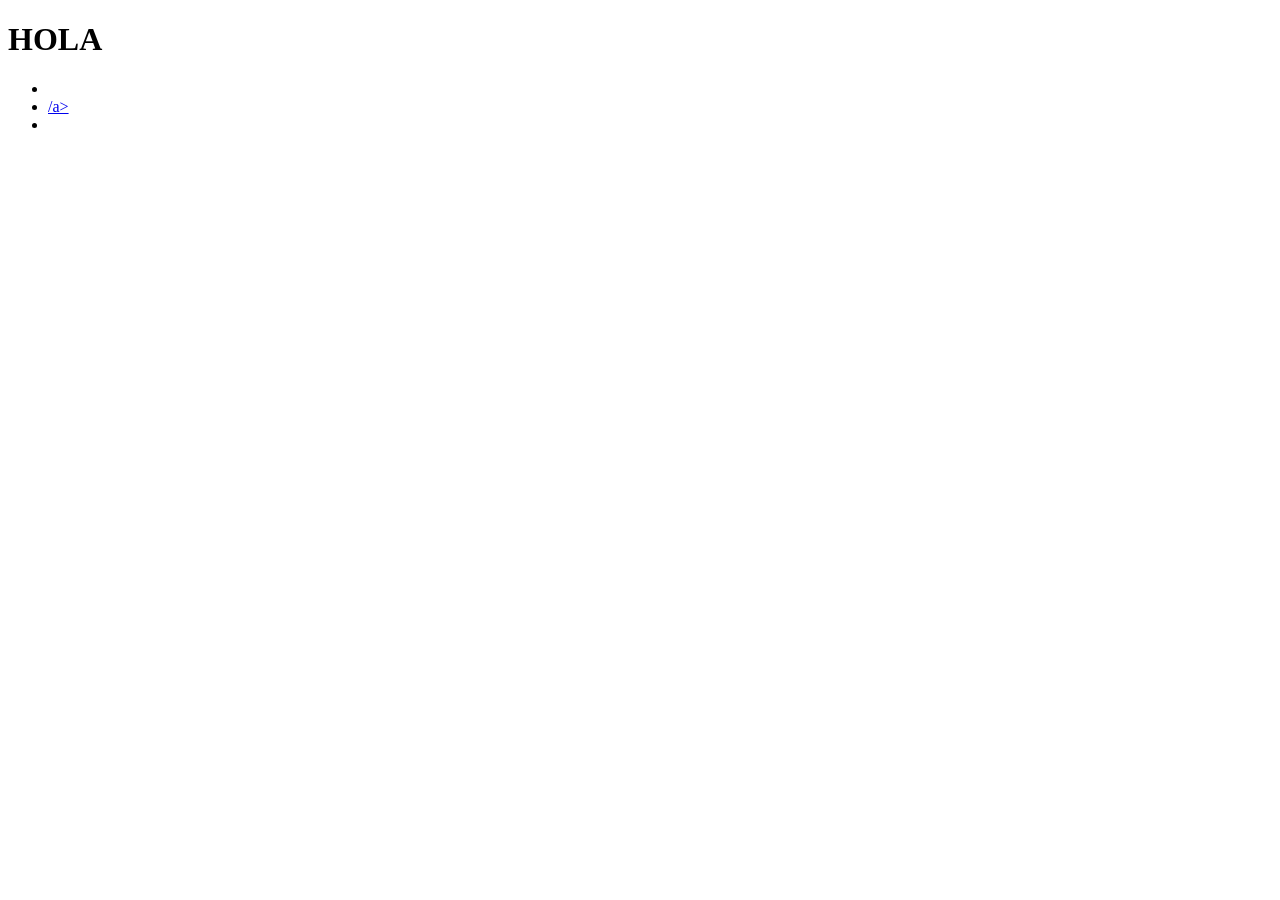
==== enfoque.html @ e113c80b "org archivos" ====
<!DOCTYPE html>
<html lang="es">
<head>
<meta charset="utf-8">
<title></title>
</head>
<body>
<h1>HOLA</h1>
<h2></h2>
<h3></h3>
<nav>
<ul>
 <li><a href="index.html"></a></li>
 <li><a href="proceso.html">/a></li>
 <li><a href="materiales.html"></a></li>
</ul>
</nav>
<h3></h3>
<p></p>



<h3></h3>
<p></p>

</body>

</html>
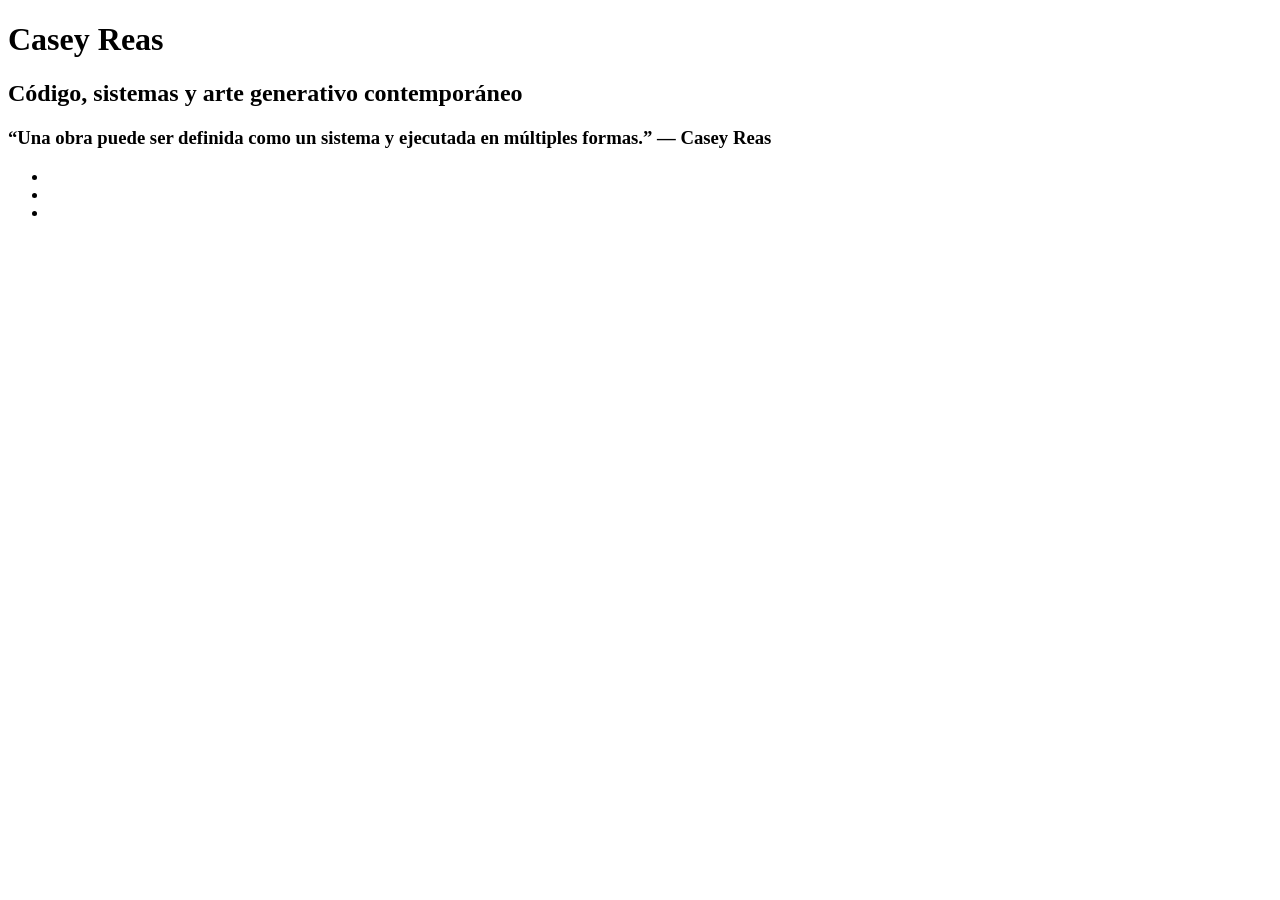
==== commit fe5497c7: "13-5" ====
--- a/enfoque.html
+++ b/enfoque.html
@@ -2,26 +2,32 @@
 <html lang="es">
 <head>
 <meta charset="utf-8">
-<title></title>
+<title>Sistemas, reglas y variación</title>
+<link href="estilos.css" rel="stylesheet">
 </head>
 <body>
-<h1>HOLA</h1>
-<h2></h2>
-<h3></h3>
-<nav>
-<ul>
- <li><a href="index.html"></a></li>
- <li><a href="proceso.html">/a></li>
- <li><a href="materiales.html"></a></li>
-</ul>
-</nav>
-<h3></h3>
-<p></p>
-
-
-
-<h3></h3>
-<p></p>
+    <header>
+        <h1>Casey Reas</h1>
+        <h2>Código, sistemas y arte generativo contemporáneo</h2>
+        <h3>“Una obra puede ser definida como un sistema y ejecutada en múltiples formas.” — Casey Reas</h3>
+        <nav>
+            <ul>
+                <li><a href="index.html"></a></li>
+                <li><a href="enfoque.html"></li></a></li>
+                <li><a href="rol.html"></a></li>
+            </ul>
+        </nav>
+    </header>
+    <main>
+        <section>
+            <h3></h3>
+            <p></p>
+        </section>
+         <section>
+            <h3></h3>
+            <p></p>
+        </section>
+    </main>
 
 </body>
 
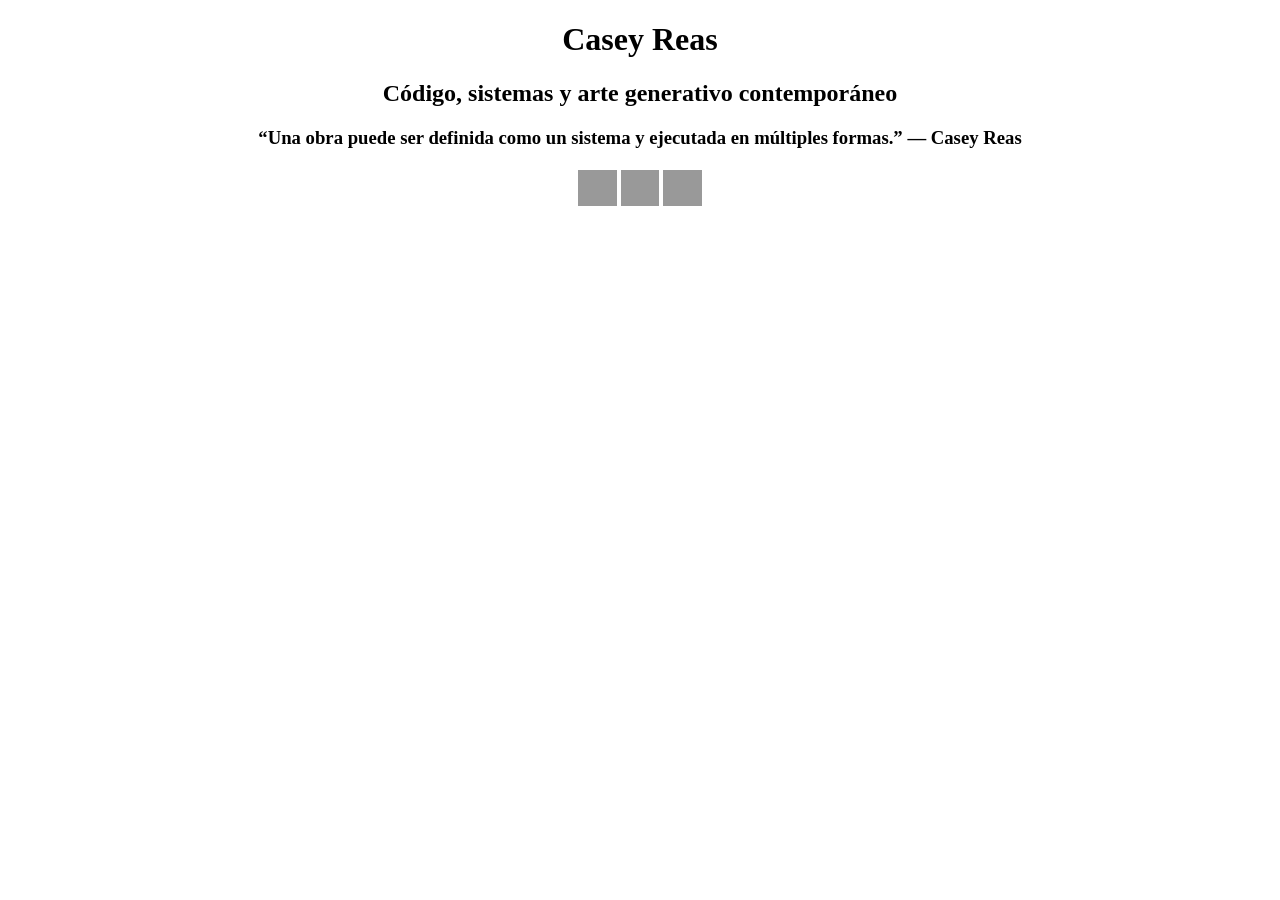
==== commit 64cd2584: "16-5" ====
--- a/enfoque.html
+++ b/enfoque.html
@@ -3,7 +3,7 @@
 <head>
 <meta charset="utf-8">
 <title>Sistemas, reglas y variación</title>
-<link href="estilos.css" rel="stylesheet">
+<link href="css/estilos.css" rel="stylesheet">
 </head>
 <body>
     <header>
--- a/css/estilos.css
+++ b/css/estilos.css
@@ -0,0 +1,54 @@
+*{
+    box-sizing: border-box;
+}
+
+html {
+	margin: 0;
+	padding: 0;
+    box-sizing: border-box;
+} /* lo recomenda la IA*/
+
+header {
+  display: block;
+  text-align: center;
+}
+/* 
+nav ul {
+  display: inline-block;
+  list-style: none;
+  padding: 0;
+  margin: 0;
+}*/
+
+nav ul{
+    padding: 0;
+    margin: 0;
+    list-style: none;
+}
+nav li{
+    display: inline-block;
+}
+nav a {
+	font-size: 1.2em;
+	line-height: 2.2em;
+	padding: 0.4em 1em;
+	text-align: center;
+	text-decoration: none;
+}
+
+nav a:link {
+	background-color: #999;
+	color: #000;
+}/*CAMBIA LOS COLORES DESPUES*/
+nav a:visited {
+	background-color: #999;
+	color: #000;
+}/*CAMBIA LOS COLORES DESPUES*/
+nav a:hover {
+	background-color: #000;
+	color: #FFF;
+}
+nav a:active {
+	background-color: #F00;
+	color: #FFF;
+}/*CAMBIA LOS COLORES DESPUES*/
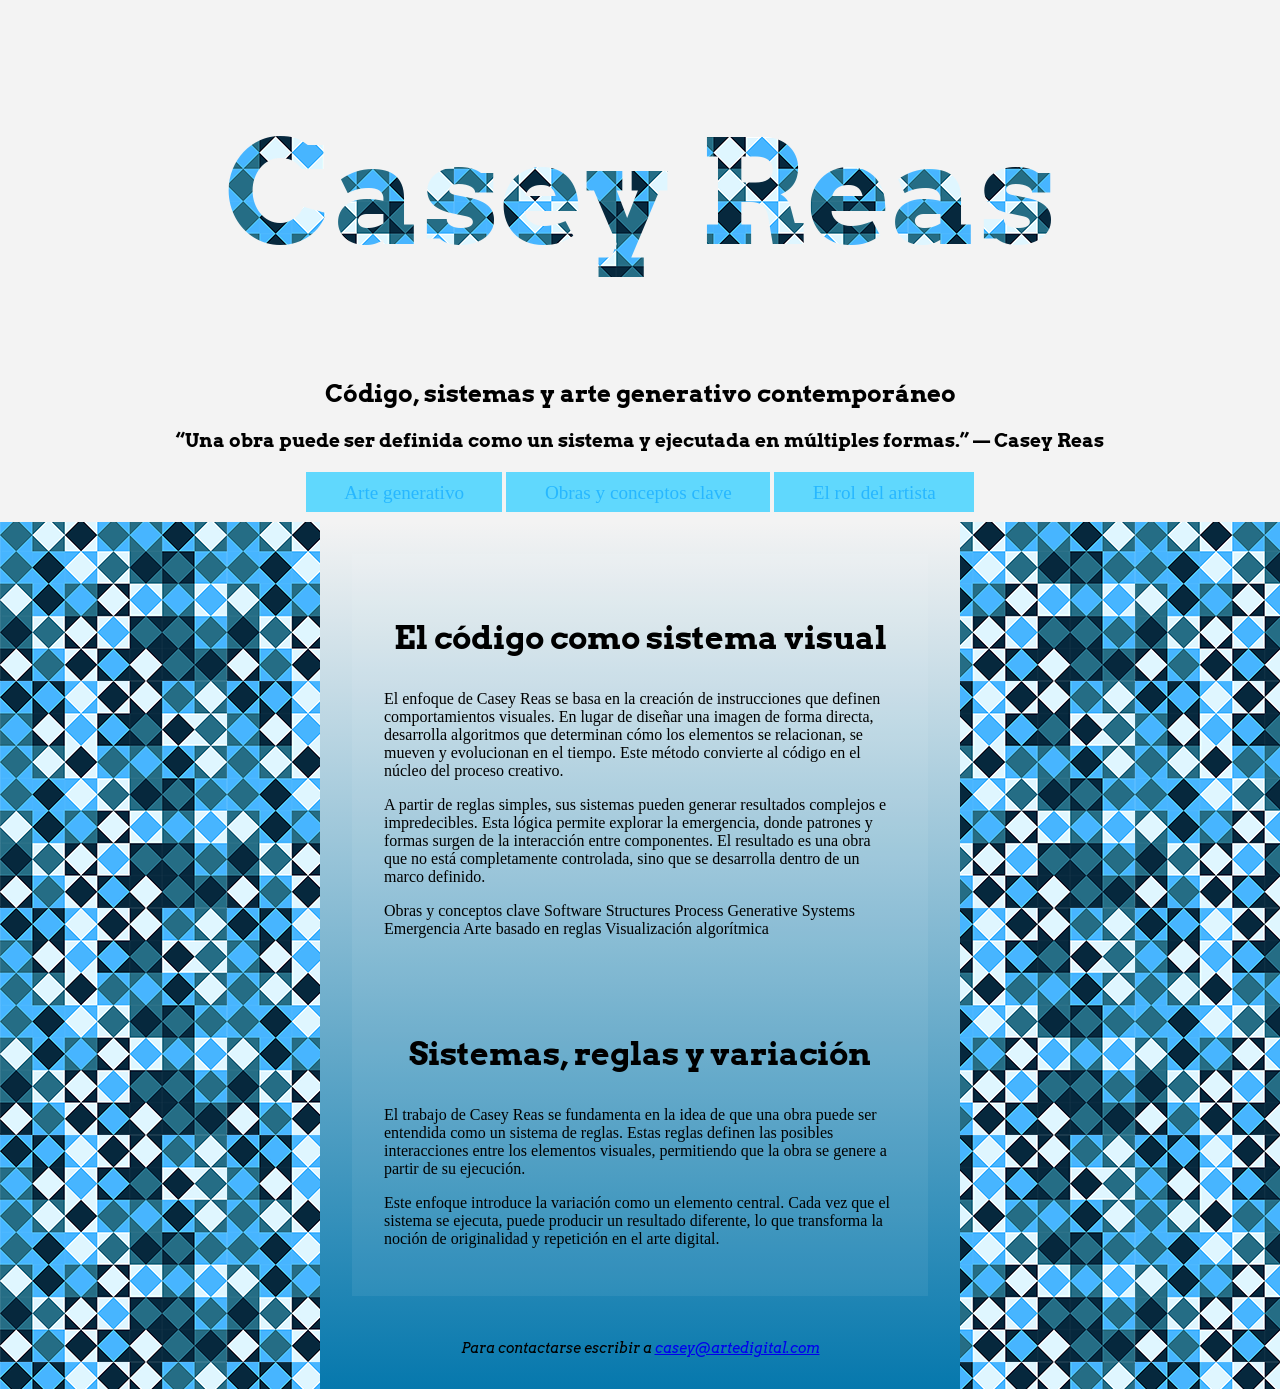
==== commit 7865f250: "css" ====
--- a/enfoque.html
+++ b/enfoque.html
@@ -2,31 +2,49 @@
 <html lang="es">
 <head>
 <meta charset="utf-8">
-<title>Sistemas, reglas y variación</title>
+<title>Obras y conceptos clave</title>
+<link rel="preconnect" href="https://fonts.googleapis.com">
+<link rel="preconnect" href="https://fonts.gstatic.com" crossorigin>
+<link href="https://fonts.googleapis.com/css2?family=Arvo:ital,wght@0,400;0,700;1,400;1,700&family=EB+Garamond:ital,wght@0,400..800;1,400..800&display=swap" rel="stylesheet">
 <link href="css/estilos.css" rel="stylesheet">
 </head>
 <body>
     <header>
         <h1>Casey Reas</h1>
-        <h2>Código, sistemas y arte generativo contemporáneo</h2>
-        <h3>“Una obra puede ser definida como un sistema y ejecutada en múltiples formas.” — Casey Reas</h3>
+        <h2 class="subtitulos">Código, sistemas y arte generativo contemporáneo</h2>
+        <h3 class="subtitulos">“Una obra puede ser definida como un sistema y ejecutada en múltiples formas.” — Casey Reas</h3>
         <nav>
             <ul>
-                <li><a href="index.html"></a></li>
-                <li><a href="enfoque.html"></li></a></li>
-                <li><a href="rol.html"></a></li>
+                <li><a href="index.html" target="_blank">Arte generativo</a></li>
+                <li><a href="enfoque.html" target="_blank" >Obras y conceptos clave</a></li>
+                <li><a href="rol.html" target="_blank">El rol del artista</a></li>
             </ul>
         </nav>
     </header>
-    <main>
+    <main id="contenido">
         <section>
-            <h3></h3>
-            <p></p>
+            <h3>El código como sistema visual</h3>
+            <p>El enfoque de Casey Reas se basa en la creación de instrucciones que definen comportamientos visuales. En lugar de diseñar una imagen de forma directa, desarrolla algoritmos que determinan cómo los elementos se relacionan, se mueven y evolucionan en el tiempo. Este método convierte al código en el núcleo del proceso creativo.</p>
+            <p>A partir de reglas simples, sus sistemas pueden generar resultados complejos e impredecibles. Esta lógica permite explorar la emergencia, donde patrones y formas surgen de la interacción entre componentes. El resultado es una obra que no está completamente controlada, sino que se desarrolla dentro de un marco definido.</p>
+
+            Obras y conceptos clave
+
+            Software Structures
+            Process
+            Generative Systems
+            Emergencia
+            Arte basado en reglas
+            Visualización algorítmica
+        
         </section>
-         <section>
-            <h3></h3>
-            <p></p>
+        <section>
+            <h3>Sistemas, reglas y variación</h3>
+            <p>El trabajo de Casey Reas se fundamenta en la idea de que una obra puede ser entendida como un sistema de reglas. Estas reglas definen las posibles interacciones entre los elementos visuales, permitiendo que la obra se genere a partir de su ejecución.</p>
+            <p>Este enfoque introduce la variación como un elemento central. Cada vez que el sistema se ejecuta, puede producir un resultado diferente, lo que transforma la noción de originalidad y repetición en el arte digital.</p>
         </section>
+        <footer>
+			<address> Para contactarse escribir a <a href="casey@artedigital.com ">casey@artedigital.com </a></address>
+		</footer>
     </main>
 
 </body>
--- a/css/estilos.css
+++ b/css/estilos.css
@@ -11,14 +11,34 @@
 header {
   display: block;
   text-align: center;
+  background-color: rgb(243, 243, 243);
+  width: 100%;
+  padding: 0.5em 0;
+  margin-bottom: 0; 
 }
 /* 
+header h1 {
+  display: block;
+  text-align: center;
+  background-color: rgba(0, 0, 0, 0.7);
+  width: 100%;
+  padding: 1em 0;
+  margin-bottom: 0; 
+}
+
 nav ul {
   display: inline-block;
   list-style: none;
   padding: 0;
   margin: 0;
 }*/
+
+body {
+    background-image: url('../img/fondo.png');
+    background-repeat: repeat;
+    margin: 0;
+    padding: 0;
+}
 
 nav ul{
     padding: 0;
@@ -31,24 +51,68 @@
 nav a {
 	font-size: 1.2em;
 	line-height: 2.2em;
-	padding: 0.4em 1em;
+	padding: 0.5em 2em;
 	text-align: center;
 	text-decoration: none;
 }
 
 nav a:link {
-	background-color: #999;
-	color: #000;
-}/*CAMBIA LOS COLORES DESPUES*/
+	background-color: #60d8fd;
+	color: #27b7ff;
+}
 nav a:visited {
-	background-color: #999;
-	color: #000;
-}/*CAMBIA LOS COLORES DESPUES*/
+	background-color:  #7abeeb;
+	color: #484f55;
+}
 nav a:hover {
-	background-color: #000;
+	background-color: #090e20;
 	color: #FFF;
 }
 nav a:active {
-	background-color: #F00;
-	color: #FFF;
-}/*CAMBIA LOS COLORES DESPUES*/+	background-color: rgb(164, 190, 193);
+	color: #1b1651;
+}
+
+h1{
+ font-family: "Arvo", serif;
+ font-size: 9em;
+ background-image: url('../img/fondo.png');
+    -webkit-background-clip: text;
+    -webkit-text-fill-color: transparent;
+} /* recomendo IA*/
+
+.subtitulos{
+font-family: "Arvo", serif;
+text-align: center;
+}
+
+#contenido{
+    background-image: linear-gradient(to top, rgb(6, 120, 173), rgb(243, 243, 243));
+	width:50%;
+	padding: 2em;
+    margin: 0 auto;
+    border-top: 0;
+}
+
+#contenido h3{
+    text-align: center;
+    font-family: "Arvo", serif;
+    font-size: 2em;
+}
+
+footer{
+    font-family: "Arvo", serif;
+    text-align: center;
+    font-size: 0.9em;
+    margin-top: 3em;
+}
+
+section{
+    background-color: rgba(255, 255, 255, 0.063);
+    padding: 2em;
+}
+
+iframe{
+    display: block;
+    margin: auto;
+}
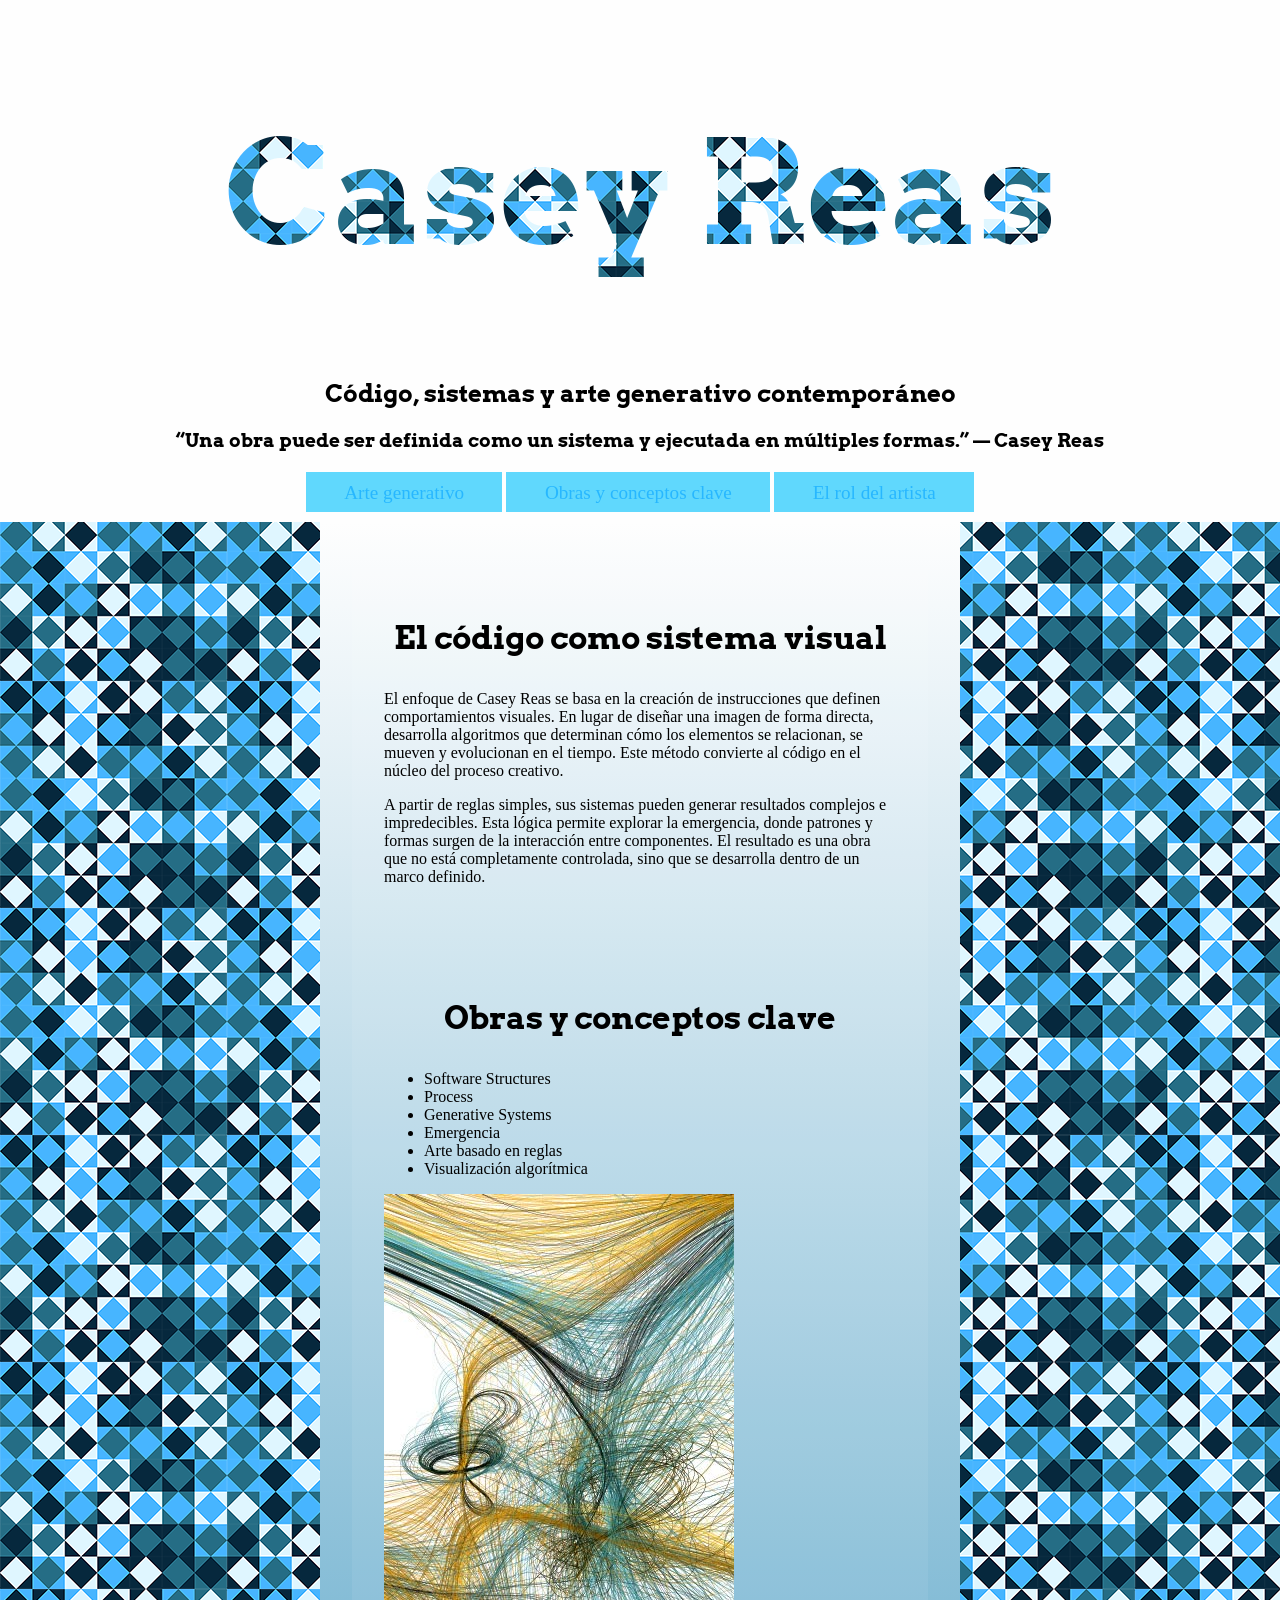
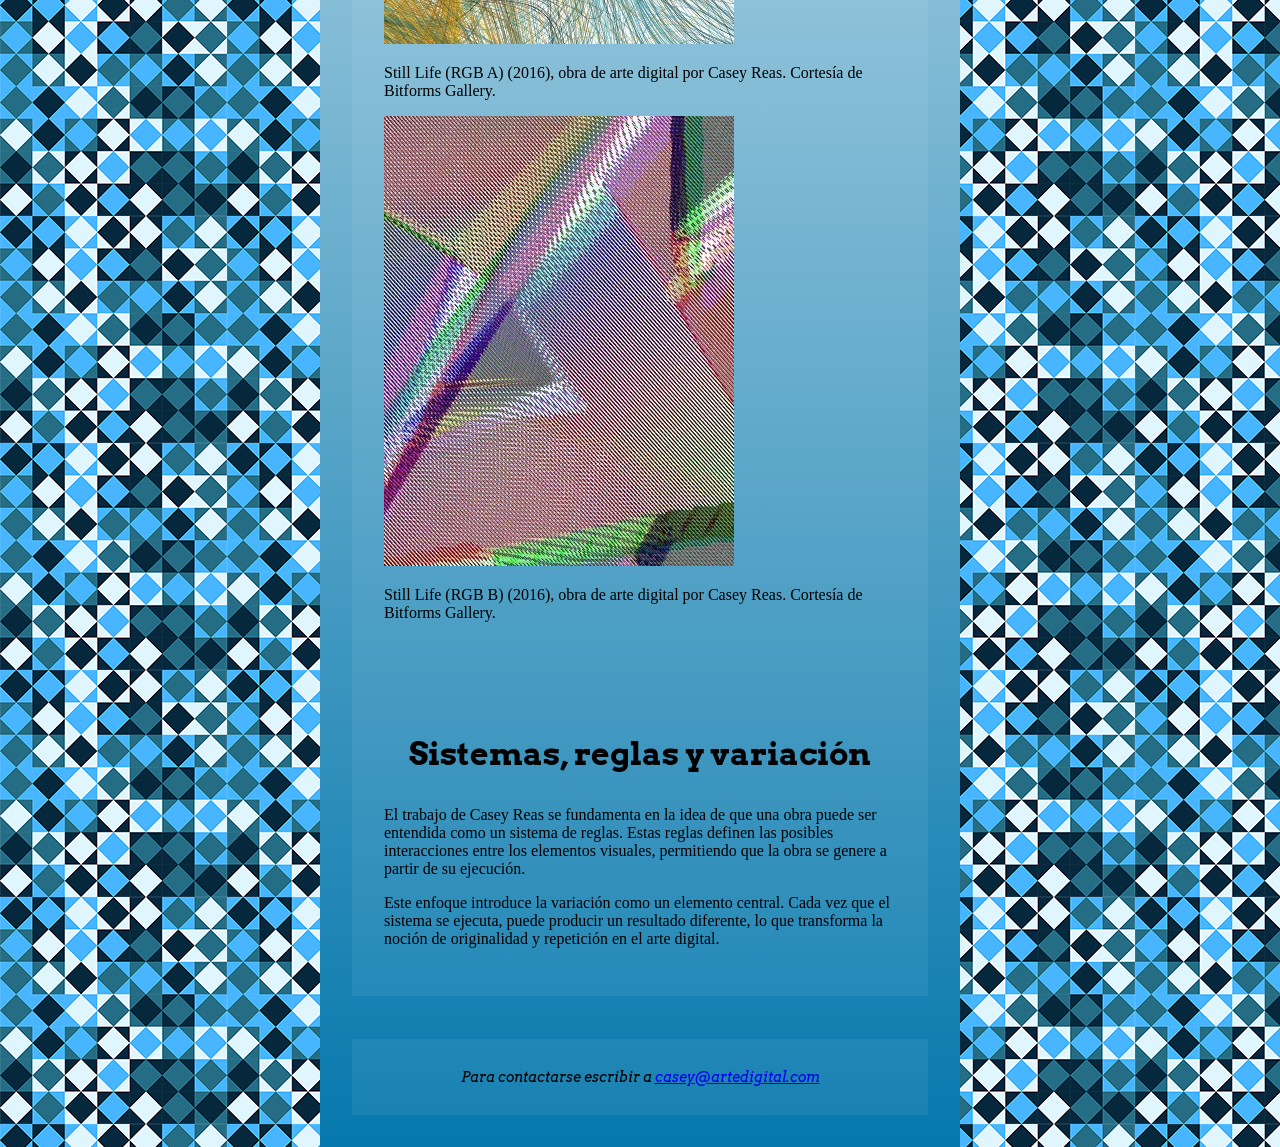
==== commit 6b3bceec: "Update enfoque.html" ====
--- a/enfoque.html
+++ b/enfoque.html
@@ -6,7 +6,7 @@
 <link rel="preconnect" href="https://fonts.googleapis.com">
 <link rel="preconnect" href="https://fonts.gstatic.com" crossorigin>
 <link href="https://fonts.googleapis.com/css2?family=Arvo:ital,wght@0,400;0,700;1,400;1,700&family=EB+Garamond:ital,wght@0,400..800;1,400..800&display=swap" rel="stylesheet">
-<link href="css/estilos.css" rel="stylesheet">
+<link rel="stylesheet" href="css/estilos.css">
 </head>
 <body>
     <header>
@@ -26,17 +26,26 @@
             <h3>El código como sistema visual</h3>
             <p>El enfoque de Casey Reas se basa en la creación de instrucciones que definen comportamientos visuales. En lugar de diseñar una imagen de forma directa, desarrolla algoritmos que determinan cómo los elementos se relacionan, se mueven y evolucionan en el tiempo. Este método convierte al código en el núcleo del proceso creativo.</p>
             <p>A partir de reglas simples, sus sistemas pueden generar resultados complejos e impredecibles. Esta lógica permite explorar la emergencia, donde patrones y formas surgen de la interacción entre componentes. El resultado es una obra que no está completamente controlada, sino que se desarrolla dentro de un marco definido.</p>
-
-            Obras y conceptos clave
-
-            Software Structures
-            Process
-            Generative Systems
-            Emergencia
-            Arte basado en reglas
-            Visualización algorítmica
+        </section>
+          <section>
+            <h3>Obras y conceptos clave</h3>
+            <ul>
+                <li>Software Structures</li>
+                <li>Process</li>
+                <li>Generative Systems</li>
+                <li>Emergencia</li>
+                <li>Arte basado en reglas</li>
+                <li>Visualización algorítmica</li>
+            </ul>
+            <div>
+            <img src="img/1reas-4.jpg" alt="Path A - REAS">
+            <p class="piefoto">Still Life (RGB A) (2016), obra de arte digital por Casey Reas. Cortesía de Bitforms Gallery.</p>
+            <img src="img/2reas-3.jpg" alt="Still Life  - REAS">
+            <p class="piefoto">Still Life (RGB B) (2016), obra de arte digital por Casey Reas. Cortesía de Bitforms Gallery.</p>
+            </div>
+         </section>
         
-        </section>
+        
         <section>
             <h3>Sistemas, reglas y variación</h3>
             <p>El trabajo de Casey Reas se fundamenta en la idea de que una obra puede ser entendida como un sistema de reglas. Estas reglas definen las posibles interacciones entre los elementos visuales, permitiendo que la obra se genere a partir de su ejecución.</p>
--- a/css/estilos.css
+++ b/css/estilos.css
@@ -11,7 +11,7 @@
 header {
   display: block;
   text-align: center;
-  background-color: rgb(243, 243, 243);
+  background-color:  rgb(254, 254, 254);
   width: 100%;
   padding: 0.5em 0;
   margin-bottom: 0; 
@@ -87,7 +87,7 @@
 }
 
 #contenido{
-    background-image: linear-gradient(to top, rgb(6, 120, 173), rgb(243, 243, 243));
+    background-image: linear-gradient(to top, rgb(6, 120, 173), rgb(254, 254, 254));
 	width:50%;
 	padding: 2em;
     margin: 0 auto;
@@ -105,6 +105,8 @@
     text-align: center;
     font-size: 0.9em;
     margin-top: 3em;
+     background-color:  rgba(255, 255, 255, 0.063);
+    padding: 2em;
 }
 
 section{
@@ -115,4 +117,5 @@
 iframe{
     display: block;
     margin: auto;
+   
 }
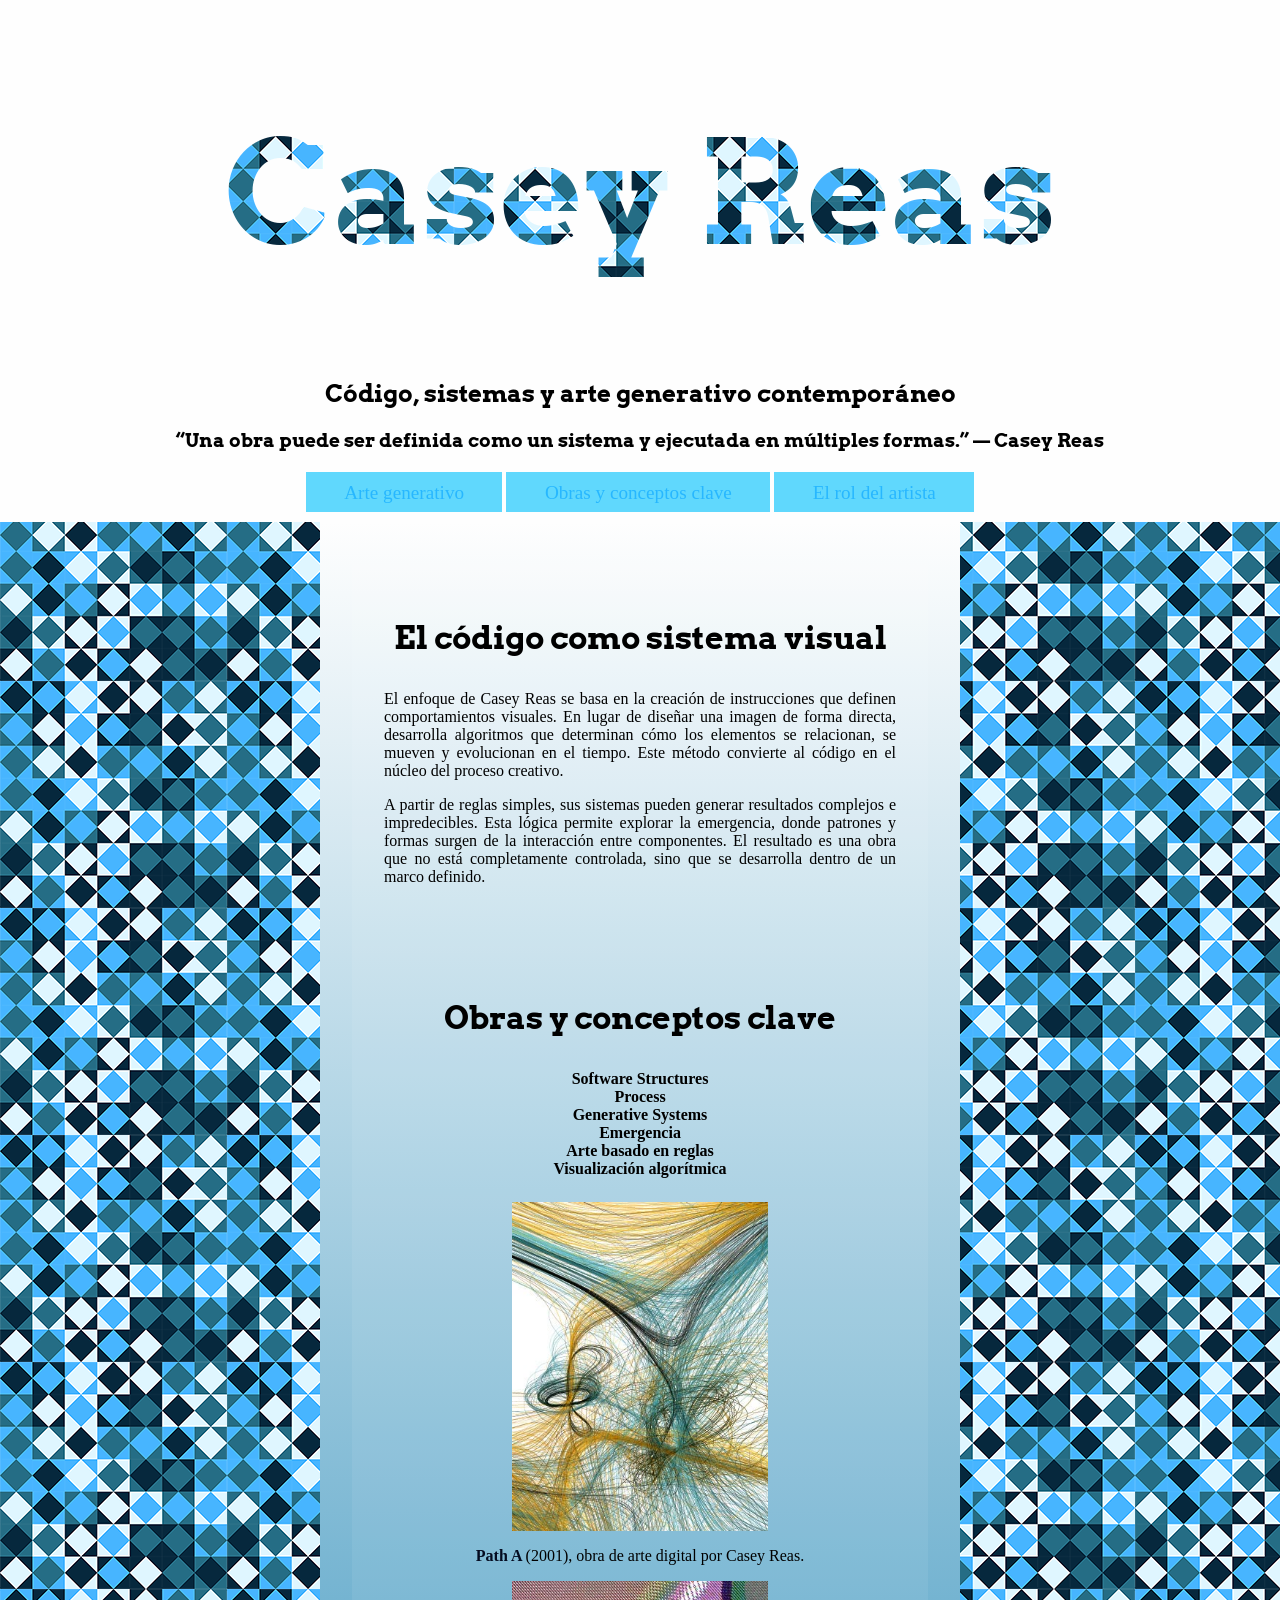
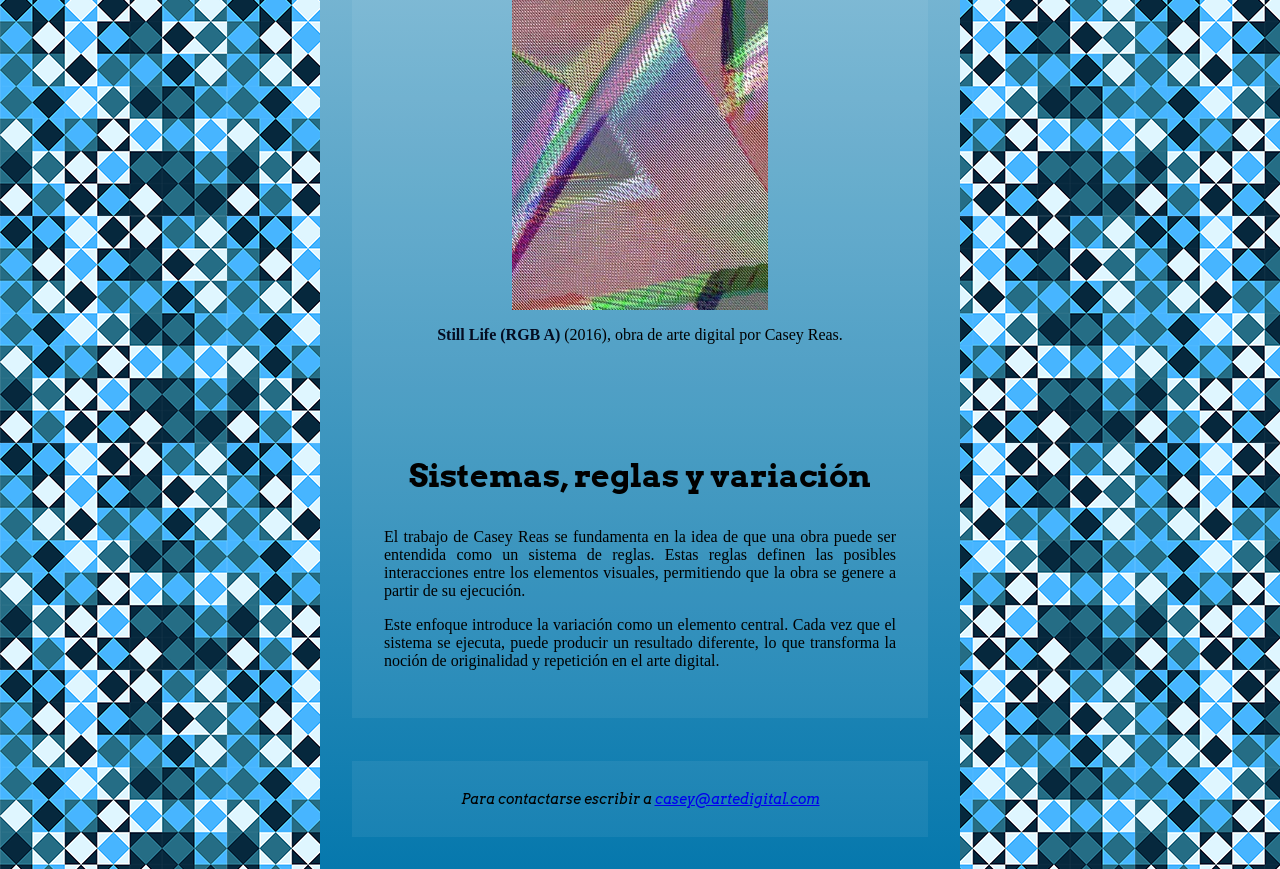
==== commit b72d629c: "css" ====
--- a/enfoque.html
+++ b/enfoque.html
@@ -27,7 +27,7 @@
             <p>El enfoque de Casey Reas se basa en la creación de instrucciones que definen comportamientos visuales. En lugar de diseñar una imagen de forma directa, desarrolla algoritmos que determinan cómo los elementos se relacionan, se mueven y evolucionan en el tiempo. Este método convierte al código en el núcleo del proceso creativo.</p>
             <p>A partir de reglas simples, sus sistemas pueden generar resultados complejos e impredecibles. Esta lógica permite explorar la emergencia, donde patrones y formas surgen de la interacción entre componentes. El resultado es una obra que no está completamente controlada, sino que se desarrolla dentro de un marco definido.</p>
         </section>
-          <section>
+          <section id="obras">
             <h3>Obras y conceptos clave</h3>
             <ul>
                 <li>Software Structures</li>
@@ -39,9 +39,9 @@
             </ul>
             <div>
             <img src="img/1reas-4.jpg" alt="Path A - REAS">
-            <p class="piefoto">Still Life (RGB A) (2016), obra de arte digital por Casey Reas. Cortesía de Bitforms Gallery.</p>
+            <p class="piefoto"><strong>Path A </strong>  (2001), obra de arte digital por Casey Reas.</p>
             <img src="img/2reas-3.jpg" alt="Still Life  - REAS">
-            <p class="piefoto">Still Life (RGB B) (2016), obra de arte digital por Casey Reas. Cortesía de Bitforms Gallery.</p>
+            <p class="piefoto"><strong>Still Life (RGB A)</strong> (2016), obra de arte digital por Casey Reas.</p>
             </div>
          </section>
         
--- a/css/estilos.css
+++ b/css/estilos.css
@@ -16,28 +16,17 @@
   padding: 0.5em 0;
   margin-bottom: 0; 
 }
-/* 
-header h1 {
-  display: block;
-  text-align: center;
-  background-color: rgba(0, 0, 0, 0.7);
-  width: 100%;
-  padding: 1em 0;
-  margin-bottom: 0; 
-}
-
-nav ul {
-  display: inline-block;
-  list-style: none;
-  padding: 0;
-  margin: 0;
-}*/
 
 body {
     background-image: url('../img/fondo.png');
     background-repeat: repeat;
     margin: 0;
     padding: 0;
+
+}
+
+p{
+ text-align: justify;
 }
 
 nav ul{
@@ -118,4 +107,23 @@
     display: block;
     margin: auto;
    
+}
+#obras ul{
+    padding: 0;
+    margin: 0;
+    list-style: none;
+    padding-bottom: 1.5em;
+    font-weight: bold;
+    text-align: center;
+}
+img{
+    display: block;
+  margin: auto;
+  width: 50%;
+}
+.piefoto strong{
+color: #040c21;
+}
+.piefoto{
+    text-align: center;
 }
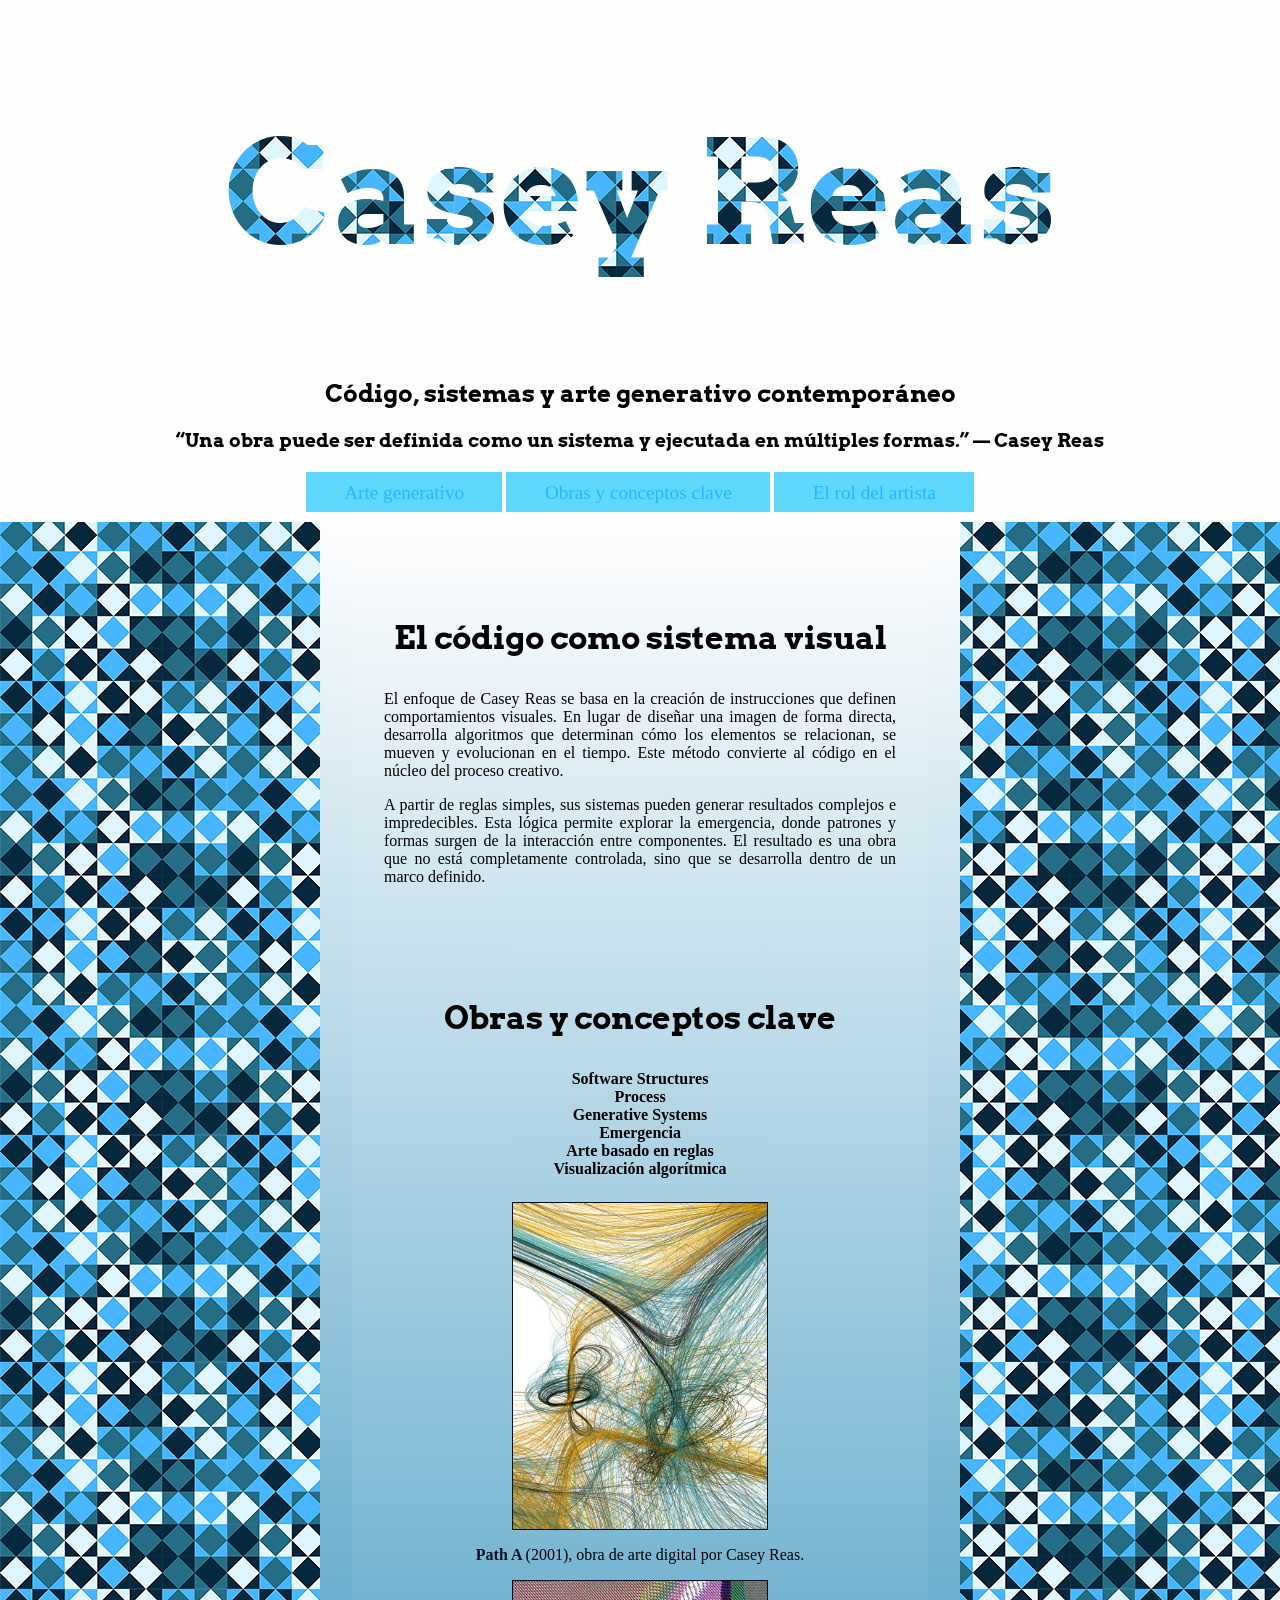
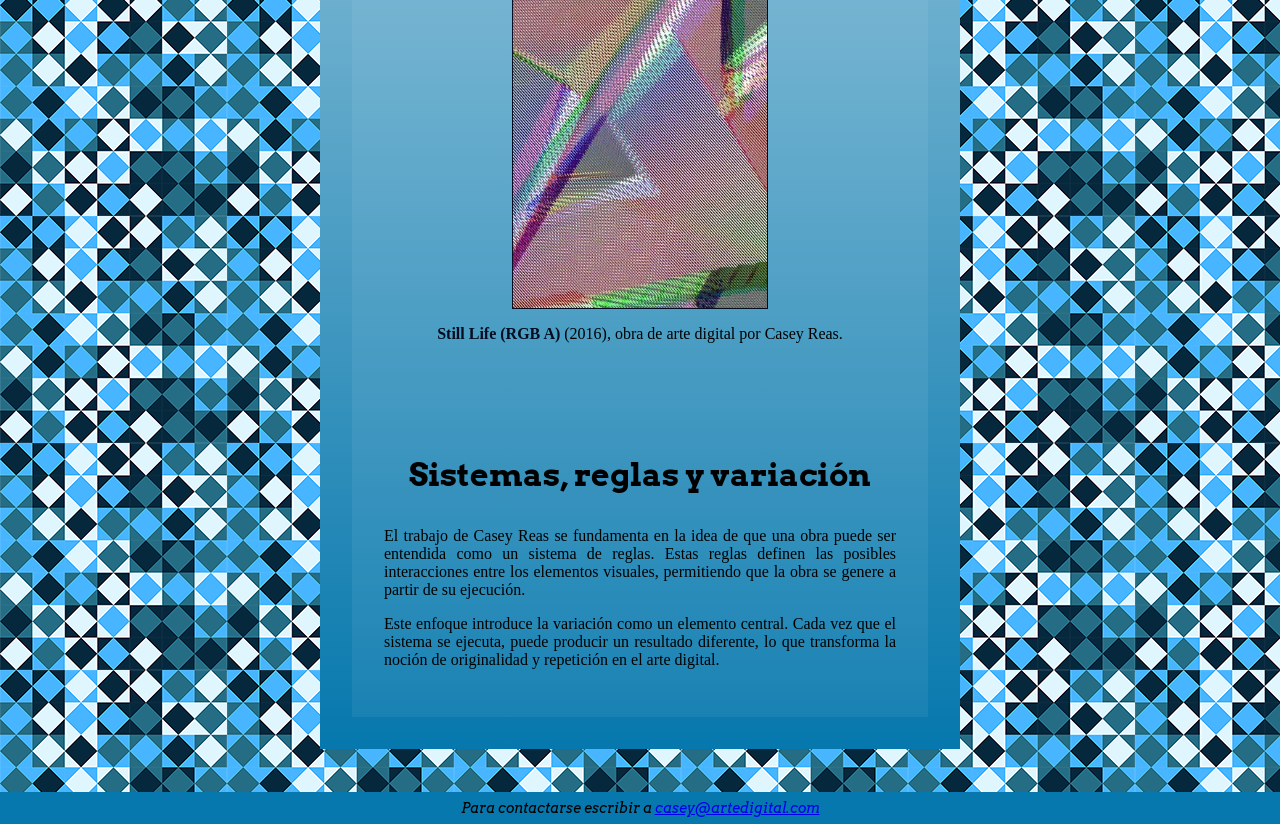
==== commit ca714189: "css" ====
--- a/enfoque.html
+++ b/enfoque.html
@@ -37,12 +37,12 @@
                 <li>Arte basado en reglas</li>
                 <li>Visualización algorítmica</li>
             </ul>
-            <div>
+            
             <img src="img/1reas-4.jpg" alt="Path A - REAS">
             <p class="piefoto"><strong>Path A </strong>  (2001), obra de arte digital por Casey Reas.</p>
             <img src="img/2reas-3.jpg" alt="Still Life  - REAS">
             <p class="piefoto"><strong>Still Life (RGB A)</strong> (2016), obra de arte digital por Casey Reas.</p>
-            </div>
+            
          </section>
         
         
@@ -51,10 +51,10 @@
             <p>El trabajo de Casey Reas se fundamenta en la idea de que una obra puede ser entendida como un sistema de reglas. Estas reglas definen las posibles interacciones entre los elementos visuales, permitiendo que la obra se genere a partir de su ejecución.</p>
             <p>Este enfoque introduce la variación como un elemento central. Cada vez que el sistema se ejecuta, puede producir un resultado diferente, lo que transforma la noción de originalidad y repetición en el arte digital.</p>
         </section>
-        <footer>
-			<address> Para contactarse escribir a <a href="casey@artedigital.com ">casey@artedigital.com </a></address>
-		</footer>
     </main>
+    <footer>
+			<address> Para contactarse escribir a <a href="mailto:casey@artedigital.com">casey@artedigital.com </a></address>
+	</footer>
 
 </body>
 
--- a/css/estilos.css
+++ b/css/estilos.css
@@ -1,129 +1,140 @@
-*{
-    box-sizing: border-box;
-}
+    *{
+        box-sizing: border-box;
+    }
 
-html {
-	margin: 0;
-	padding: 0;
-    box-sizing: border-box;
-} /* lo recomenda la IA*/
+    html {
+        margin: 0;
+        padding: 0;
+    } /* lo recomenda la IA*/
 
-header {
-  display: block;
-  text-align: center;
-  background-color:  rgb(254, 254, 254);
-  width: 100%;
-  padding: 0.5em 0;
-  margin-bottom: 0; 
-}
 
-body {
-    background-image: url('../img/fondo.png');
-    background-repeat: repeat;
-    margin: 0;
-    padding: 0;
+    header {
+        display: block;
+        text-align: center;
+        background-color:  rgb(254, 254, 254);
+        width: 100%;
+        padding: 0.5em 0;
+        margin-bottom: 0; 
+    }
 
-}
+    body {
+        background-image: url('../img/fondo.png');
+        background-repeat: repeat;
+        margin: 0;
+        padding: 0;
 
-p{
- text-align: justify;
-}
+    }
 
-nav ul{
-    padding: 0;
-    margin: 0;
-    list-style: none;
-}
-nav li{
-    display: inline-block;
-}
-nav a {
-	font-size: 1.2em;
-	line-height: 2.2em;
-	padding: 0.5em 2em;
-	text-align: center;
-	text-decoration: none;
-}
+    p{
+        text-align: justify;
+    }
 
-nav a:link {
-	background-color: #60d8fd;
-	color: #27b7ff;
-}
-nav a:visited {
-	background-color:  #7abeeb;
-	color: #484f55;
-}
-nav a:hover {
-	background-color: #090e20;
-	color: #FFF;
-}
-nav a:active {
-	background-color: rgb(164, 190, 193);
-	color: #1b1651;
-}
+    nav{
+        display: flex;
+        justify-content: center;
+    }
+    nav ul{
+        padding: 0;
+        margin: 0;
+        list-style: none;
+    }
+    nav li{
+        display: inline-block;
+    }
+    nav a {
+        font-size: 1.2em;
+        line-height: 2.2em;
+        padding: 0.5em 2em;
+        text-align: center;
+        text-decoration: none;
+    }
 
-h1{
- font-family: "Arvo", serif;
- font-size: 9em;
- background-image: url('../img/fondo.png');
-    -webkit-background-clip: text;
-    -webkit-text-fill-color: transparent;
-} /* recomendo IA*/
+    nav a:link {
+        background-color: #60d8fd;
+        color: #27b7ff;
+    }
+    nav a:visited {
+        background-color:  #7abeeb;
+        color: #484f55;
+    }
+    nav a:hover {
+        background-color: #090e20;
+        color: #FFF;
+    }
+    nav a:active {
+        background-color: rgb(164, 190, 193);
+        color: #1b1651;
+    }
 
-.subtitulos{
-font-family: "Arvo", serif;
-text-align: center;
-}
+    h1{
+        font-family: "Arvo", serif;
+        font-size: 9em;
+        background-image: url('../img/fondo.png');
+        -webkit-background-clip: text;
+        -webkit-text-fill-color: transparent;
+    } /* lo explico la IA cmo rellenar letras*/
 
-#contenido{
-    background-image: linear-gradient(to top, rgb(6, 120, 173), rgb(254, 254, 254));
-	width:50%;
-	padding: 2em;
-    margin: 0 auto;
-    border-top: 0;
-}
+    .subtitulos{
+        font-family: "Arvo", serif;
+        text-align: center;
+    }
 
-#contenido h3{
-    text-align: center;
-    font-family: "Arvo", serif;
-    font-size: 2em;
-}
+    #contenido{
+        background-image: linear-gradient(to top, rgb(6, 120, 173), rgb(254, 254, 254));
+        width:50%;
+        padding: 2em;
+        margin: 0 auto;
+        border-top: 0;
+    }
 
-footer{
-    font-family: "Arvo", serif;
-    text-align: center;
-    font-size: 0.9em;
-    margin-top: 3em;
-     background-color:  rgba(255, 255, 255, 0.063);
-    padding: 2em;
-}
+    #contenido h3{
+        text-align: center;
+        font-family: "Arvo", serif;
+        font-size: 2em;
+    }
 
-section{
-    background-color: rgba(255, 255, 255, 0.063);
-    padding: 2em;
-}
+    footer{
+        font-family: "Arvo", serif;
+        text-align: center;
+        font-size: 0.9em;
+        margin-top: 3em;
+        background-color:  rgba(255, 255, 255, 0.063);
+        padding: 2em;
+        background-color: rgb(6, 120, 173);
+        width: 100%;
+        padding: 0.5em 0;
+        margin-bottom: 0; 
+    }
 
-iframe{
-    display: block;
-    margin: auto;
-   
-}
-#obras ul{
-    padding: 0;
-    margin: 0;
-    list-style: none;
-    padding-bottom: 1.5em;
-    font-weight: bold;
-    text-align: center;
-}
-img{
-    display: block;
-  margin: auto;
-  width: 50%;
-}
-.piefoto strong{
-color: #040c21;
-}
-.piefoto{
-    text-align: center;
-}+    section{
+        background-color: rgba(255, 255, 255, 0.063);
+        padding: 2em;
+    }
+
+    iframe{
+        display: block;
+        margin:auto;
+        padding: 1em;
+    
+    }
+    #obras ul{
+        padding: 0;
+        margin: 0;
+        list-style: none;
+        padding-bottom: 1.5em;
+        font-weight: bold;
+        text-align: center;
+    }
+    img{
+        display: block;
+        margin: auto;
+        width: 50%;
+        border: 1px solid rgb(4, 12, 33);
+    }
+    .piefoto strong{
+        color: rgb(4, 12, 33);
+    }
+    .piefoto{
+        text-align: center;
+    }
+   
